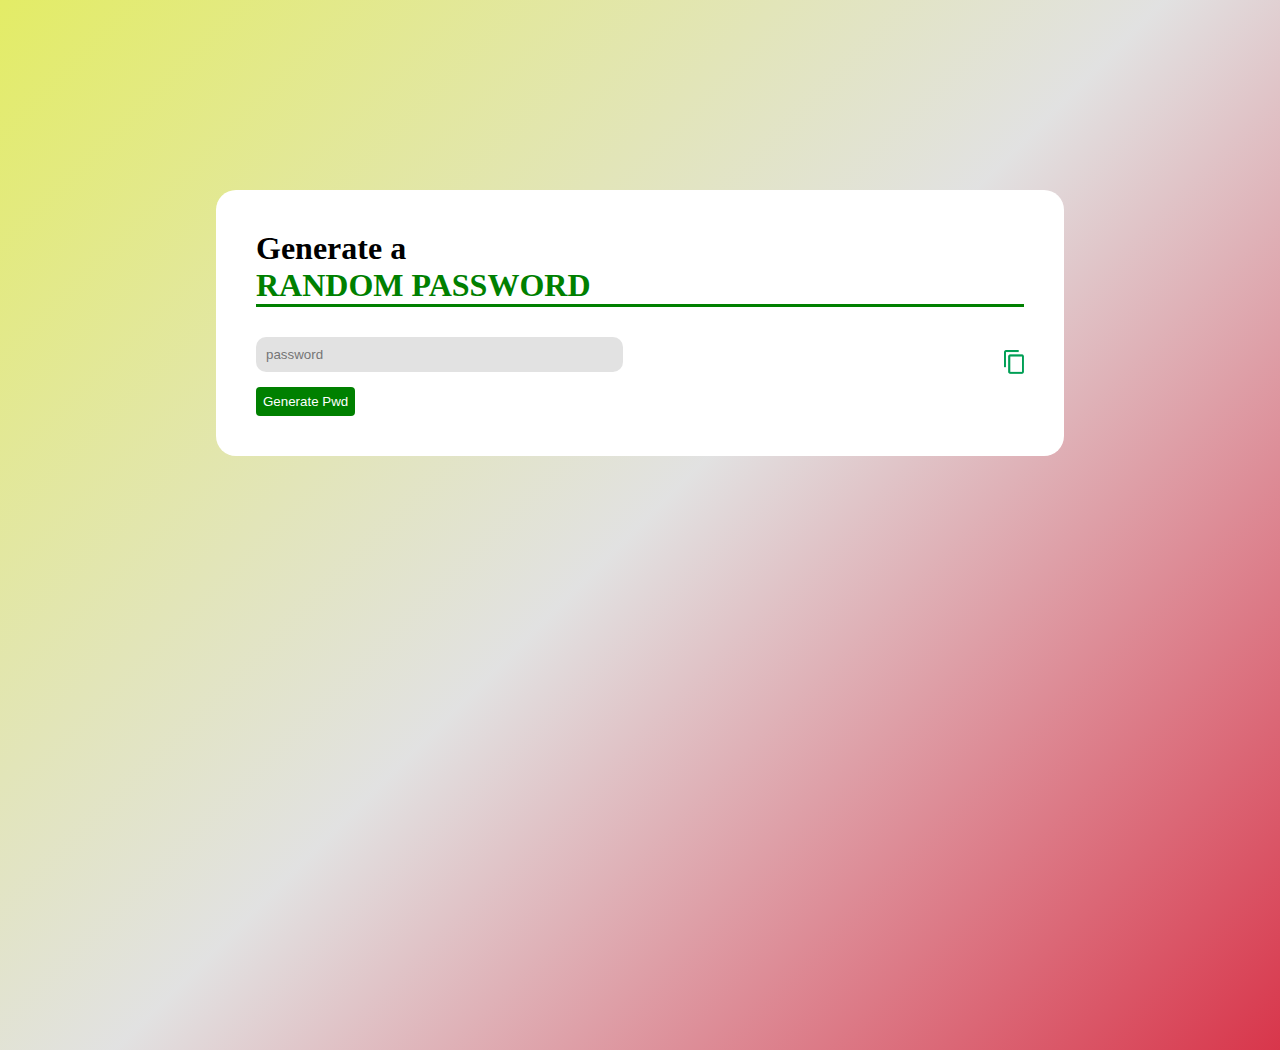
==== RandomPassword-Gen/index.html @ b05a091f "pwd gen app" ====
<!DOCTYPE>

<html lang="en">

    <head>
        <meta charset="UTF-8">
        <meta name="viewport" content="width=device-width, initial-scale=1.0">
        <title> Quiz Game</title>
        <link rel="stylesheet" href="styles.css">
    </head>
    <body>

        <div class="herosec">

            <div class="title">
                <h1>
                    Generate a  <p>RANDOM PASSWORD</p>
                </h1>

                <div class="inputbox">
                    <input type="text" id="inputtext" placeholder="password">
                    <img src="copy.png" onclick="copyPassword()"  > 
                    
                </div>
                <button onclick="createPassword()">Generate Pwd </button>
                


            </div>


        </div>



        <script src="script.js" > </script>

    </body>



</html>
---- RandomPassword-Gen/styles.css ----
*{
    margin: 0;
    padding: 0;
    overflow: hidden;
    
}

.herosec{
    width: 100%;
    height: 100%;
    background: linear-gradient(135deg , #e3ec66, #2222, #d31a32e0);
    padding-top:150px;
    
}
.title{
    background: white;
    width: 60%;
    margin: 40px auto 0 ;
    padding: 40px;
    border-radius: 20px;
}

h1{
    border-bottom:solid green;
    margin-bottom: 30px;
}

h1 p{
    color: green;
}

.inputbox{
   
    
    display: flex;
    width: 100%;
    align-items: center;
    justify-content: space-between;

}

.inputbox img{
    cursor: pointer;
    width: 20px;

}

input{

    padding: 10px;
    padding-right: 180px;
    border-radius: 10px;
    border:0;
    outline: 0;
   

}

#inputtext{
    background: #2222;
    margin-bottom: 15px;
    
  
}


button{
    background: green;
    border: none;
    border-radius: 4px;
    padding: 7px;
    color: white;
    cursor: pointer;
}
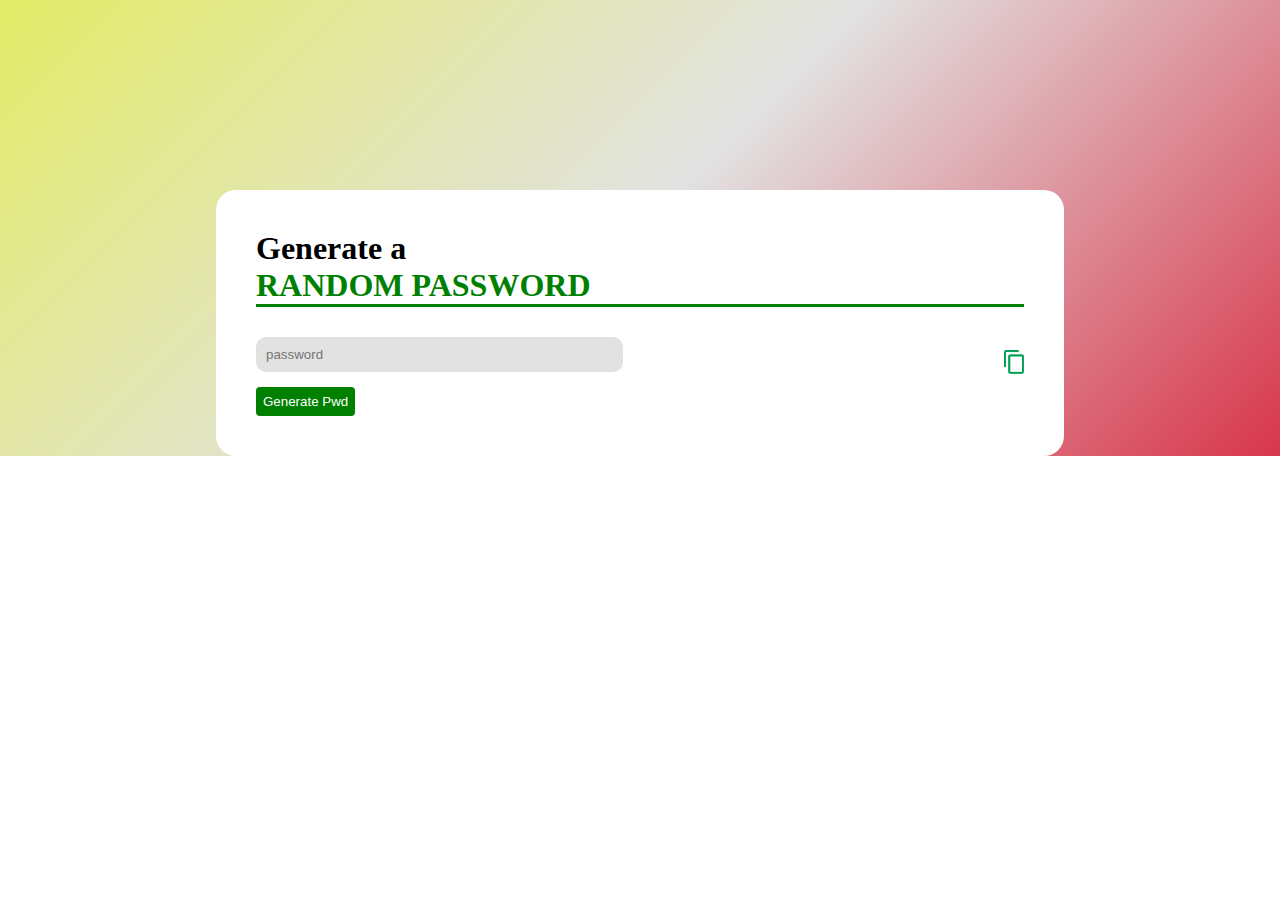
==== commit c22d3d30: "sa" ====
--- a/RandomPassword-Gen/index.html
+++ b/RandomPassword-Gen/index.html
@@ -1,11 +1,11 @@
-<!DOCTYPE>
+<!DOCTYPE html>
 
 <html lang="en">
 
     <head>
         <meta charset="UTF-8">
         <meta name="viewport" content="width=device-width, initial-scale=1.0">
-        <title> Quiz Game</title>
+        <title> Password Generator</title>
         <link rel="stylesheet" href="styles.css">
     </head>
     <body>
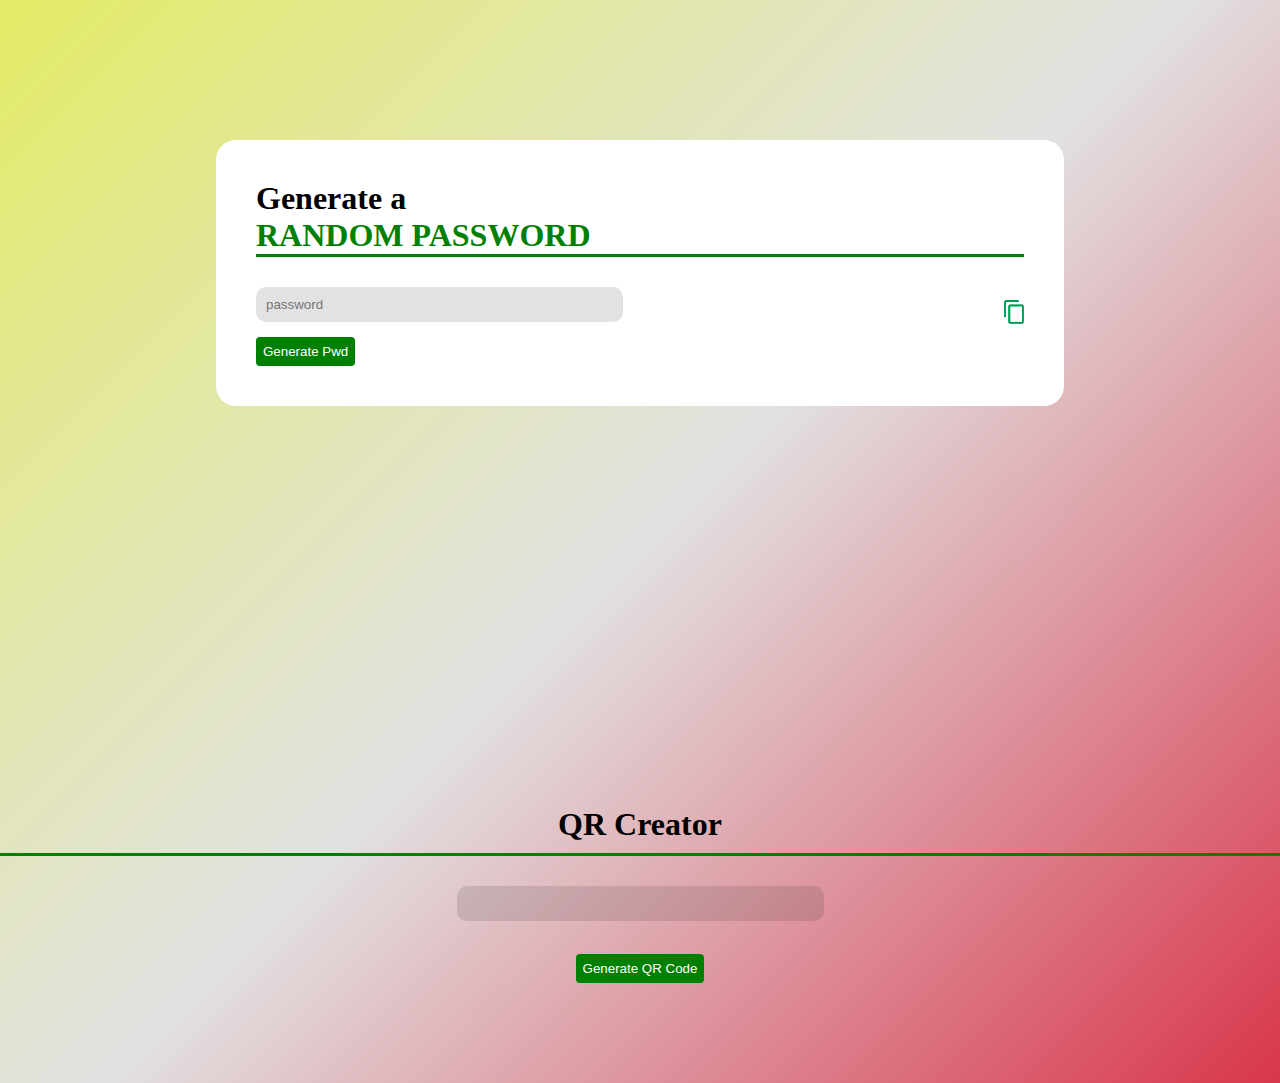
==== commit 700fcff5: "Random qr add" ====
--- a/RandomPassword-Gen/index.html
+++ b/RandomPassword-Gen/index.html
@@ -28,12 +28,24 @@
 
             </div>
 
+            <div class="QRcreator" id="QRcreators">
+                <h1> QR Creator </h1>
+                <input type="text" id="inputtext">
+                <div id="qrimg">
+                    <img src="" id="QRimage">
+                </div>
+                <button id="btn" onclick="generatesQR()"> Generate QR Code</button>
+
+            </div>
+
 
         </div>
 
 
 
-        <script src="script.js" > </script>
+        <script src="script.js" >
+           
+        </script>
 
     </body>
 
--- a/RandomPassword-Gen/styles.css
+++ b/RandomPassword-Gen/styles.css
@@ -1,7 +1,7 @@
 *{
     margin: 0;
     padding: 0;
-    overflow: hidden;
+    overflow: auto;
     
 }
 
@@ -9,7 +9,7 @@
     width: 100%;
     height: 100%;
     background: linear-gradient(135deg , #e3ec66, #2222, #d31a32e0);
-    padding-top:150px;
+    padding:100px 0 ;
     
 }
 .title{
@@ -18,6 +18,7 @@
     margin: 40px auto 0 ;
     padding: 40px;
     border-radius: 20px;
+    
 }
 
 h1{
@@ -73,3 +74,12 @@
     cursor: pointer;
 }
 
+.QRcreator {
+    margin-top: 400px;
+    text-align: center;
+    gap:10px
+}
+.QRcreator h1{
+    
+    padding-bottom: 10px;
+}
